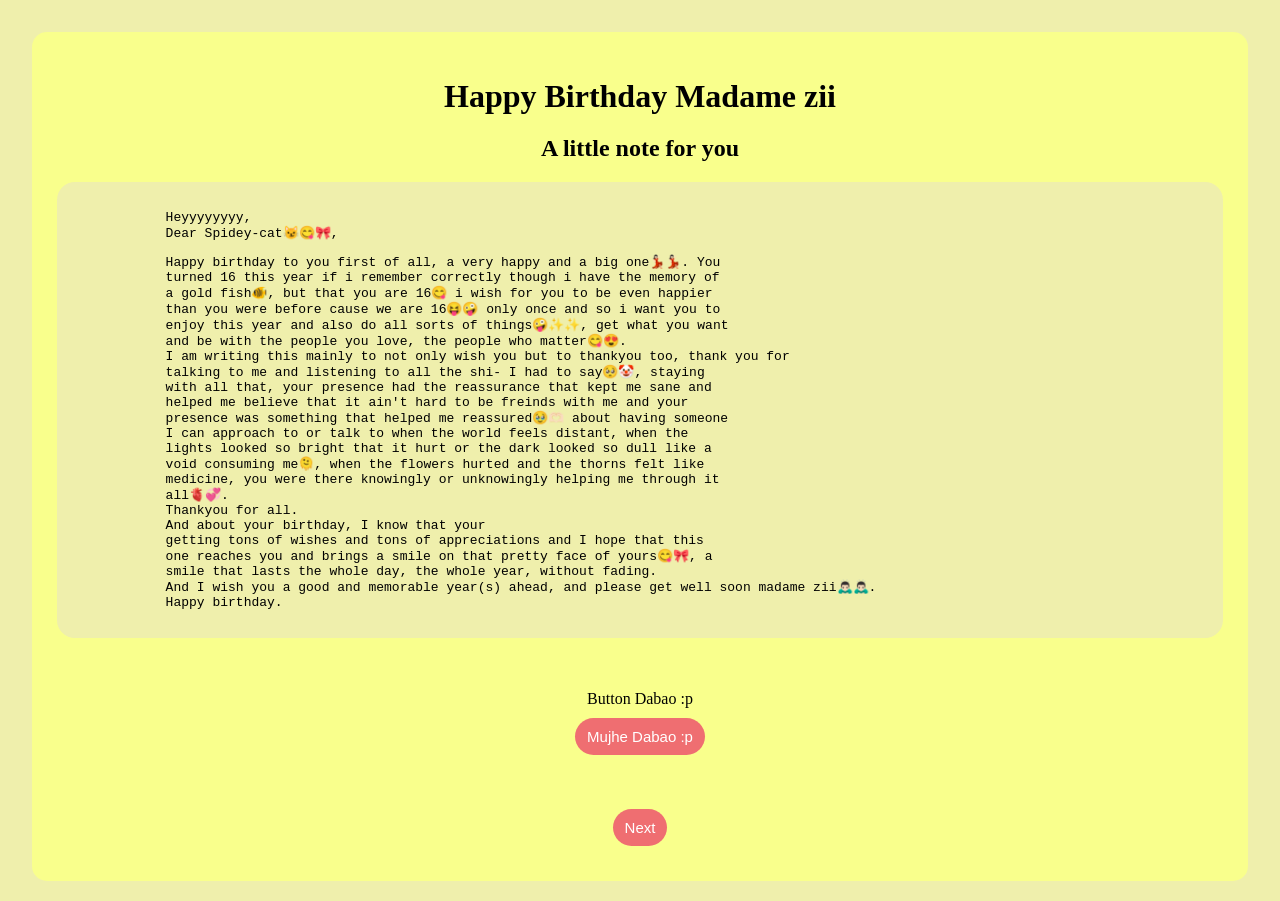
==== index.html @ 7d8e844e "Add files via upload" ====
<!DOCTYPE html>
<html lang="en">
  <head>
    <meta charset="UTF-8" />
    <meta http-equiv="X-UA-Compatible" content="IE=edge" />
    <meta name="viewport" content="width=device-width, initial-scale=1.0" />
    <link rel="stylesheet" href="style.css" />
    <title>Document</title>
  </head>
  <body>
    <div class="box2">
      <h1>Happy Birthday Madame zii</h1>
      <h2>A little note for you</h2>
      <div class="card">
        <pre>
            Heyyyyyyyy,
            Dear Spidey-cat😼😋🎀,</pre
        >
        <pre>
            Happy birthday to you first of all, a very happy and a big one💃🏻💃🏻. You
            turned 16 this year if i remember correctly though i have the memory of
            a gold fish🐠, but that you are 16😋 i wish for you to be even happier
            than you were before cause we are 16😝🤪 only once and so i want you to
            enjoy this year and also do all sorts of things🤪✨✨, get what you want
            and be with the people you love, the people who matter😋😍.
            I am writing this mainly to not only wish you but to thankyou too, thank you for
            talking to me and listening to all the shi- I had to say🥺🤡, staying
            with all that, your presence had the reassurance that kept me sane and
            helped me believe that it ain't hard to be freinds with me and your
            presence was something that helped me reassured🥹🫶🏻 about having someone
            I can approach to or talk to when the world feels distant, when the
            lights looked so bright that it hurt or the dark looked so dull like a
            void consuming me🫠, when the flowers hurted and the thorns felt like
            medicine, you were there knowingly or unknowingly helping me through it
            all🫀💞.
            Thankyou for all.
            And about your birthday, I know that your
            getting tons of wishes and tons of appreciations and I hope that this
            one reaches you and brings a smile on that pretty face of yours😋🎀, a
            smile that lasts the whole day, the whole year, without fading.
            And I wish you a good and memorable year(s) ahead, and please get well soon madame zii🙇🏻‍♂️🙇🏻‍♂️.
            Happy birthday.</pre
        >
      </div>
      <br /><br />
      <p id="hidden">
        Button Dabao :p<br />
        <button class="btn" onclick="showMsg()">Mujhe Dabao :p</button>
      </p>
      <br />
      <a href="im.html">
        <button class="btn">Next</button>
      </a>
    </div>
    <script>
      function showMsg() {
        document.getElementById("hidden").innerHTML =
          "Thankyou for everything that you have done";
      }
    </script>
  </body>
</html>
---- style.css ----
body {
  background: rgb(239, 239, 172);
  font-family: lucida calligrahy;
  text-align: center;
  margin: 12px;
  padding: 20px;
}
body.dark {
  background: #121212;
  color: #fff;
}
.dark-toggle {
  position: fixed;
  top: 15px;
  right: 15px;
  padding: 10px;
  border: none;
  cursor: pointer;
  border-radius: 50%;
}
h1 {
  margin-bottom: 20px;
}
.grid {
  display: grid;
  grid-template-columns: repeat(auto-fit, mimax(160px, 1fr));
  gap: 15px;
}
.box {
  background: rgb(249, 255, 140);
  font-family: cursive;
  text-align: left;
  width: auto;
  margin: auto;
  padding: 25px;
  border-radius: 15px;
  transition: 0.3s;
}
.box2 {
  background: rgb(249, 255, 140);
  font-family: cursive;
  text-align: center;
  width: auto;
  margin: auto;
  padding: 25px;
  border-radius: 15px;
}
.card {
  background: rgb(239, 239, 172);
  text-align: left;
  padding: 15px;
  border-radius: 18px;
}
.btn {
  margin: 10px;
  padding: 10px 12px;
  border: none;
  background: #e91e62a4;
  color: white;
  text-decoration: none;
  font-size: 15px;
  cursor: pointer;
  border-radius: 20px;
}
.dark-toggle {
  position: fixed;
  top: 15px;
  right: 15px;
  padding: 10px;
  border: none;
  cursor: pointer;
  border-radius: 50%;
}
.end {
  background: white;
  text-align: center;
  width: 340px;
  margin: auto;
  padding: 25px;
  border-radius: 15px;
}
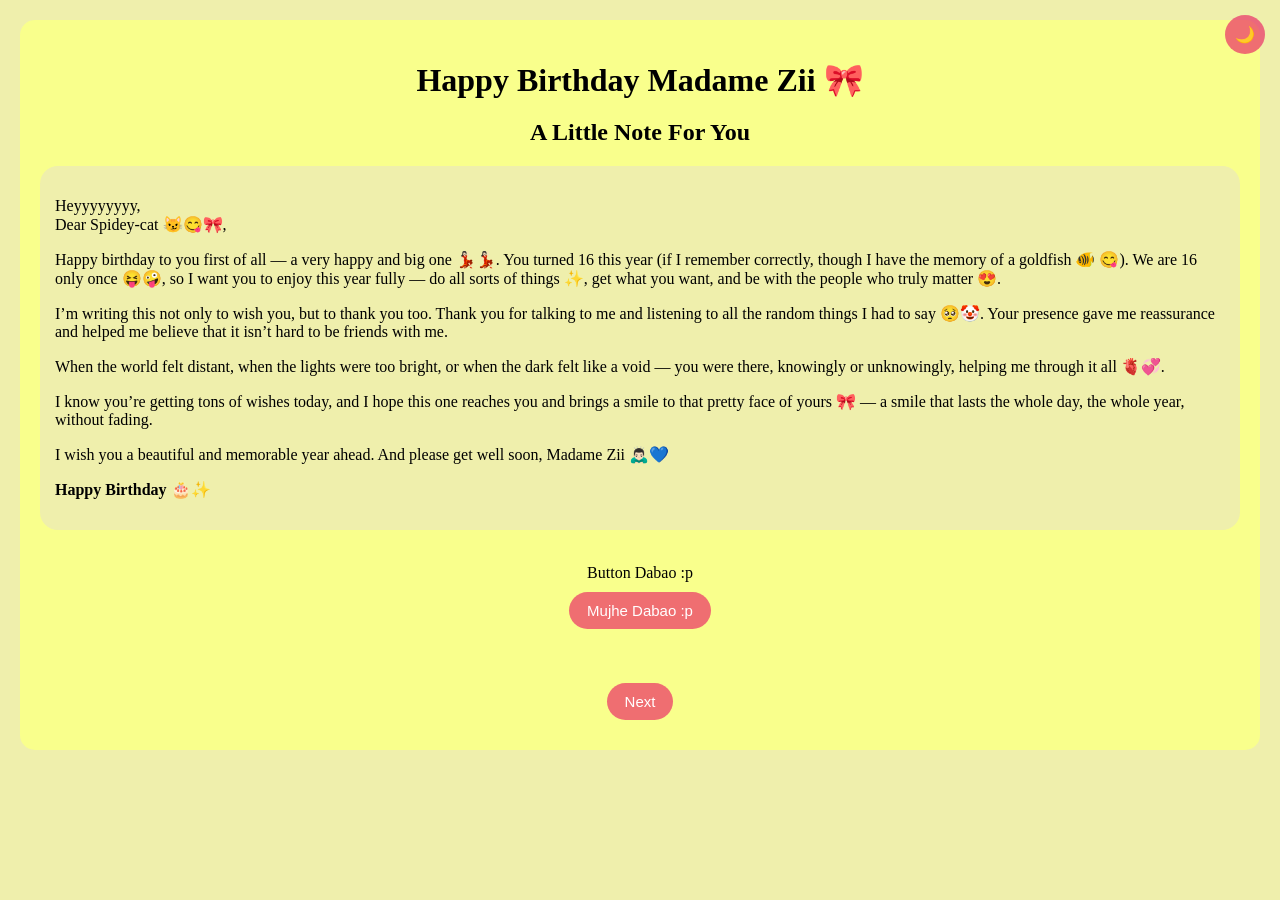
==== commit dbc1126e: "Index.html" ====
--- a/index.html
+++ b/index.html
@@ -1,62 +1,96 @@
 <!DOCTYPE html>
 <html lang="en">
-  <head>
-    <meta charset="UTF-8" />
-    <meta http-equiv="X-UA-Compatible" content="IE=edge" />
-    <meta name="viewport" content="width=device-width, initial-scale=1.0" />
-    <link rel="stylesheet" href="style.css" />
-    <title>Document</title>
-  </head>
-  <body>
-    <div class="box2">
-      <h1>Happy Birthday Madame zii</h1>
-      <h2>A little note for you</h2>
-      <div class="card">
-        <pre>
-            Heyyyyyyyy,
-            Dear Spidey-cat😼😋🎀,</pre
-        >
-        <pre>
-            Happy birthday to you first of all, a very happy and a big one💃🏻💃🏻. You
-            turned 16 this year if i remember correctly though i have the memory of
-            a gold fish🐠, but that you are 16😋 i wish for you to be even happier
-            than you were before cause we are 16😝🤪 only once and so i want you to
-            enjoy this year and also do all sorts of things🤪✨✨, get what you want
-            and be with the people you love, the people who matter😋😍.
-            I am writing this mainly to not only wish you but to thankyou too, thank you for
-            talking to me and listening to all the shi- I had to say🥺🤡, staying
-            with all that, your presence had the reassurance that kept me sane and
-            helped me believe that it ain't hard to be freinds with me and your
-            presence was something that helped me reassured🥹🫶🏻 about having someone
-            I can approach to or talk to when the world feels distant, when the
-            lights looked so bright that it hurt or the dark looked so dull like a
-            void consuming me🫠, when the flowers hurted and the thorns felt like
-            medicine, you were there knowingly or unknowingly helping me through it
-            all🫀💞.
-            Thankyou for all.
-            And about your birthday, I know that your
-            getting tons of wishes and tons of appreciations and I hope that this
-            one reaches you and brings a smile on that pretty face of yours😋🎀, a
-            smile that lasts the whole day, the whole year, without fading.
-            And I wish you a good and memorable year(s) ahead, and please get well soon madame zii🙇🏻‍♂️🙇🏻‍♂️.
-            Happy birthday.</pre
-        >
-      </div>
-      <br /><br />
-      <p id="hidden">
-        Button Dabao :p<br />
-        <button class="btn" onclick="showMsg()">Mujhe Dabao :p</button>
+<head>
+  <meta charset="UTF-8">
+  <meta name="viewport" content="width=device-width, initial-scale=1.0">
+  <title>Happy Birthday 🎂</title>
+  <link rel="stylesheet" href="style.css">
+</head>
+
+<body>
+
+  <!-- Dark Mode Toggle -->
+  <button class="dark-toggle" onclick="toggleDarkMode()">🌙</button>
+
+  <div class="box2">
+
+    <h1>Happy Birthday Madame Zii 🎀</h1>
+    <h2>A Little Note For You</h2>
+
+    <div class="card">
+
+      <p>
+        Heyyyyyyyy,<br>
+        Dear Spidey-cat 😼😋🎀,
       </p>
-      <br />
-      <a href="im.html">
-        <button class="btn">Next</button>
-      </a>
+
+      <p>
+        Happy birthday to you first of all — a very happy and big one 💃🏻💃🏻.
+        You turned 16 this year (if I remember correctly, though I have the memory of a goldfish 🐠 😋).
+        We are 16 only once 😝🤪, so I want you to enjoy this year fully —
+        do all sorts of things ✨, get what you want,
+        and be with the people who truly matter 😍.
+      </p>
+
+      <p>
+        I’m writing this not only to wish you,
+        but to thank you too.
+        Thank you for talking to me and listening to all the random things I had to say 🥺🤡.
+        Your presence gave me reassurance and helped me believe
+        that it isn’t hard to be friends with me.
+      </p>
+
+      <p>
+        When the world felt distant,
+        when the lights were too bright,
+        or when the dark felt like a void —
+        you were there, knowingly or unknowingly,
+        helping me through it all 🫀💞.
+      </p>
+
+      <p>
+        I know you’re getting tons of wishes today,
+        and I hope this one reaches you
+        and brings a smile to that pretty face of yours 🎀 —
+        a smile that lasts the whole day,
+        the whole year,
+        without fading.
+      </p>
+
+      <p>
+        I wish you a beautiful and memorable year ahead.
+        And please get well soon, Madame Zii 🙇🏻‍♂️💙
+      </p>
+
+      <p><strong>Happy Birthday 🎂✨</strong></p>
+
     </div>
-    <script>
-      function showMsg() {
-        document.getElementById("hidden").innerHTML =
-          "Thankyou for everything that you have done";
-      }
-    </script>
-  </body>
+
+    <br>
+
+    <p id="hidden">
+      Button Dabao :p <br>
+      <button class="btn" onclick="showMsg()">Mujhe Dabao :p</button>
+    </p>
+
+    <br>
+
+    <a href="im.html">
+      <button class="btn">Next</button>
+    </a>
+
+  </div>
+
+  <script>
+    function showMsg() {
+      document.getElementById("hidden").innerHTML =
+        "Thank you for everything that you have done 💙";
+    }
+
+    function toggleDarkMode() {
+      document.body.classList.toggle("dark");
+    }
+  </script>
+
+</body>
 </html>
--- a/style.css
+++ b/style.css
@@ -1,14 +1,26 @@
+/* ===============================
+   BODY
+================================= */
+
 body {
   background: rgb(239, 239, 172);
-  font-family: lucida calligrahy;
+  font-family: "Lucida Calligraphy", cursive;
   text-align: center;
-  margin: 12px;
+  margin: 0;
   padding: 20px;
+  transition: background 0.3s ease, color 0.3s ease;
 }
+
 body.dark {
   background: #121212;
-  color: #fff;
+  color: #ffffff;
 }
+
+
+/* ===============================
+   DARK MODE TOGGLE BUTTON
+================================= */
+
 .dark-toggle {
   position: fixed;
   top: 15px;
@@ -17,65 +29,132 @@
   border: none;
   cursor: pointer;
   border-radius: 50%;
+  background: #e91e62a4;
+  color: white;
+  font-size: 16px;
+  transition: 0.3s;
 }
+
+.dark-toggle:hover {
+  background: #e91e62;
+}
+
+
+/* ===============================
+   HEADINGS
+================================= */
+
 h1 {
   margin-bottom: 20px;
 }
+
+
+/* ===============================
+   RESPONSIVE GRID
+================================= */
+
 .grid {
   display: grid;
-  grid-template-columns: repeat(auto-fit, mimax(160px, 1fr));
-  gap: 15px;
+  grid-template-columns: repeat(auto-fit, minmax(200px, 1fr));
+  gap: 20px;
+  width: 100%;
 }
+
+
+/* ===============================
+   BOXES (AUTO ADJUST TO TEXT)
+================================= */
+
 .box {
   background: rgb(249, 255, 140);
-  font-family: cursive;
   text-align: left;
-  width: auto;
-  margin: auto;
-  padding: 25px;
+  padding: 20px;
   border-radius: 15px;
-  transition: 0.3s;
+  width: 100%;
+  box-sizing: border-box;
+  transition: transform 0.3s ease;
 }
+
+.box:hover {
+  transform: translateY(-5px);
+}
+
 .box2 {
   background: rgb(249, 255, 140);
-  font-family: cursive;
   text-align: center;
-  width: auto;
-  margin: auto;
-  padding: 25px;
+  padding: 20px;
   border-radius: 15px;
+  width: 100%;
+  box-sizing: border-box;
 }
+
+
+/* ===============================
+   CARD (AUTO HEIGHT BASED ON TEXT)
+================================= */
+
 .card {
   background: rgb(239, 239, 172);
   text-align: left;
   padding: 15px;
   border-radius: 18px;
+  width: 100%;
+  box-sizing: border-box;
+  word-wrap: break-word;
 }
+
+
+/* ===============================
+   BUTTON
+================================= */
+
 .btn {
   margin: 10px;
-  padding: 10px 12px;
+  padding: 10px 18px;
   border: none;
   background: #e91e62a4;
   color: white;
-  text-decoration: none;
   font-size: 15px;
   cursor: pointer;
   border-radius: 20px;
+  transition: background 0.3s ease, transform 0.2s ease;
 }
-.dark-toggle {
-  position: fixed;
-  top: 15px;
-  right: 15px;
-  padding: 10px;
-  border: none;
-  cursor: pointer;
-  border-radius: 50%;
+
+.btn:hover {
+  background: #e91e62;
+  transform: scale(1.05);
 }
+
+
+/* ===============================
+   END SECTION
+================================= */
+
 .end {
   background: white;
   text-align: center;
-  width: 340px;
-  margin: auto;
+  width: 100%;
+  max-width: 400px;
+  margin: 20px auto;
   padding: 25px;
   border-radius: 15px;
+  box-sizing: border-box;
 }
+
+
+/* ===============================
+   DARK MODE BOX ADJUSTMENTS
+================================= */
+
+body.dark .box,
+body.dark .box2 {
+  background: #1e1e1e;
+}
+
+body.dark .card {
+  background: #2a2a2a;
+}
+
+body.dark .end {
+  background: #1e1e1e;
+}
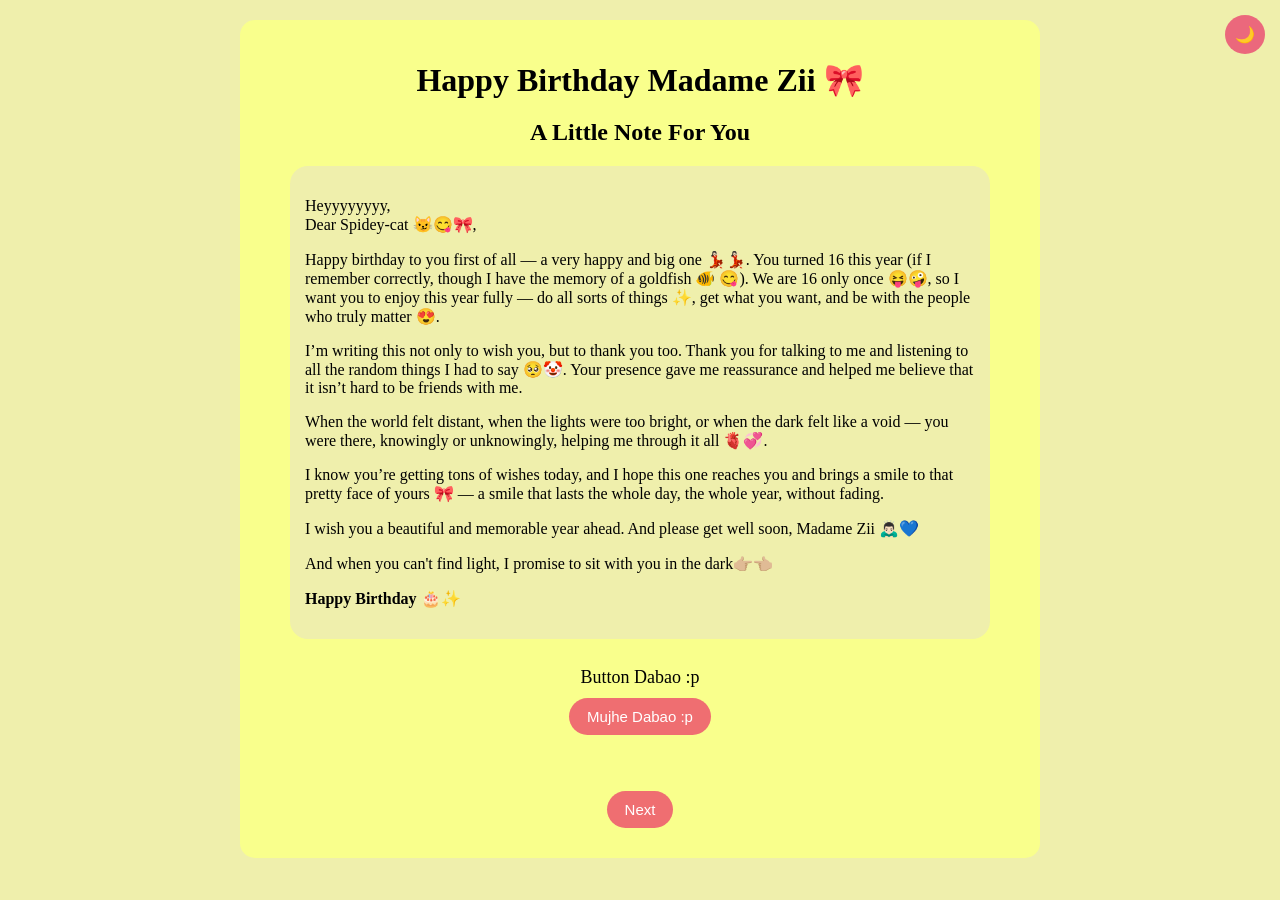
==== commit aa4c7b8d: "index.html" ====
--- a/index.html
+++ b/index.html
@@ -62,6 +62,11 @@
         And please get well soon, Madame Zii 🙇🏻‍♂️💙
       </p>
 
+      <p>
+        And when you can't find light,
+        I promise to sit with you in the dark👉🏼👈🏼
+      </p>
+      
       <p><strong>Happy Birthday 🎂✨</strong></p>
 
     </div>
@@ -94,3 +99,4 @@
 
 </body>
 </html>
+
--- a/style.css
+++ b/style.css
@@ -41,6 +41,124 @@
 
 
 /* ===============================
+   CONTAINER BOX
+================================= */
+
+.box2 {
+  background: rgb(249, 255, 140);
+  padding: 25px;
+  border-radius: 15px;
+  width: 100%;
+  max-width: 800px;
+  margin: auto;
+  box-sizing: border-box;
+  transition: 0.3s;
+}
+
+body.dark .box2 {
+  background: #1e1e1e;
+}
+
+
+/* ===============================
+   RESPONSIVE TITLES
+================================= */
+
+.main-title {
+  font-size: clamp(24px, 5vw, 40px);
+  margin-bottom: 10px;
+}
+
+.sub-title {
+  font-size: clamp(18px, 3vw, 24px);
+  margin-bottom: 20px;
+}
+
+
+/* ===============================
+   LETTER CARD
+================================= */
+
+.card {
+  background: rgb(239, 239, 172);
+  padding: 20px;
+  border-radius: 18px;
+  text-align: left;
+  max-width: 700px;
+  margin: auto;
+  box-sizing: border-box;
+  transition: 0.3s;
+}
+
+body.dark .card {
+  background: #2a2a2a;
+}
+
+/* Paragraph Styling */
+.letter p {
+  font-size: clamp(14px, 2.5vw, 18px);
+  line-height: 1.6;
+  margin-bottom: 12px;
+}
+
+
+/* ===============================
+   BUTTONS
+================================= */
+
+.btn {
+  margin: 10px;
+  padding: 10px 18px;
+  border: none;
+  background: #e91e62a4;
+  color: white;
+  font-size: clamp(14px, 2vw, 16px);
+  cursor: pointer;
+  border-radius: 20px;
+  transition: background 0.3s ease, transform 0.2s ease;
+}
+
+.btn:hover {
+  background: #e91e62;
+  transform: scale(1.05);
+}
+
+
+/* ===============================
+   HIDDEN MESSAGE AREA
+================================= */
+
+#hidden {
+  font-size: clamp(14px, 2.5vw, 18px);
+  margin-top: 10px;
+}
+
+
+/* ===============================
+   SMALL SCREEN IMPROVEMENTS
+================================= */
+
+@media (max-width: 480px) {
+
+  body {
+    padding: 15px;
+  }
+
+  .box2 {
+    padding: 18px;
+  }
+
+  .card {
+    padding: 15px;
+  }
+
+}
+.dark-toggle:hover {
+  background: #e91e62;
+}
+
+
+/* ===============================
    HEADINGS
 ================================= */
 
@@ -158,3 +276,4 @@
 body.dark .end {
   background: #1e1e1e;
 }
+
